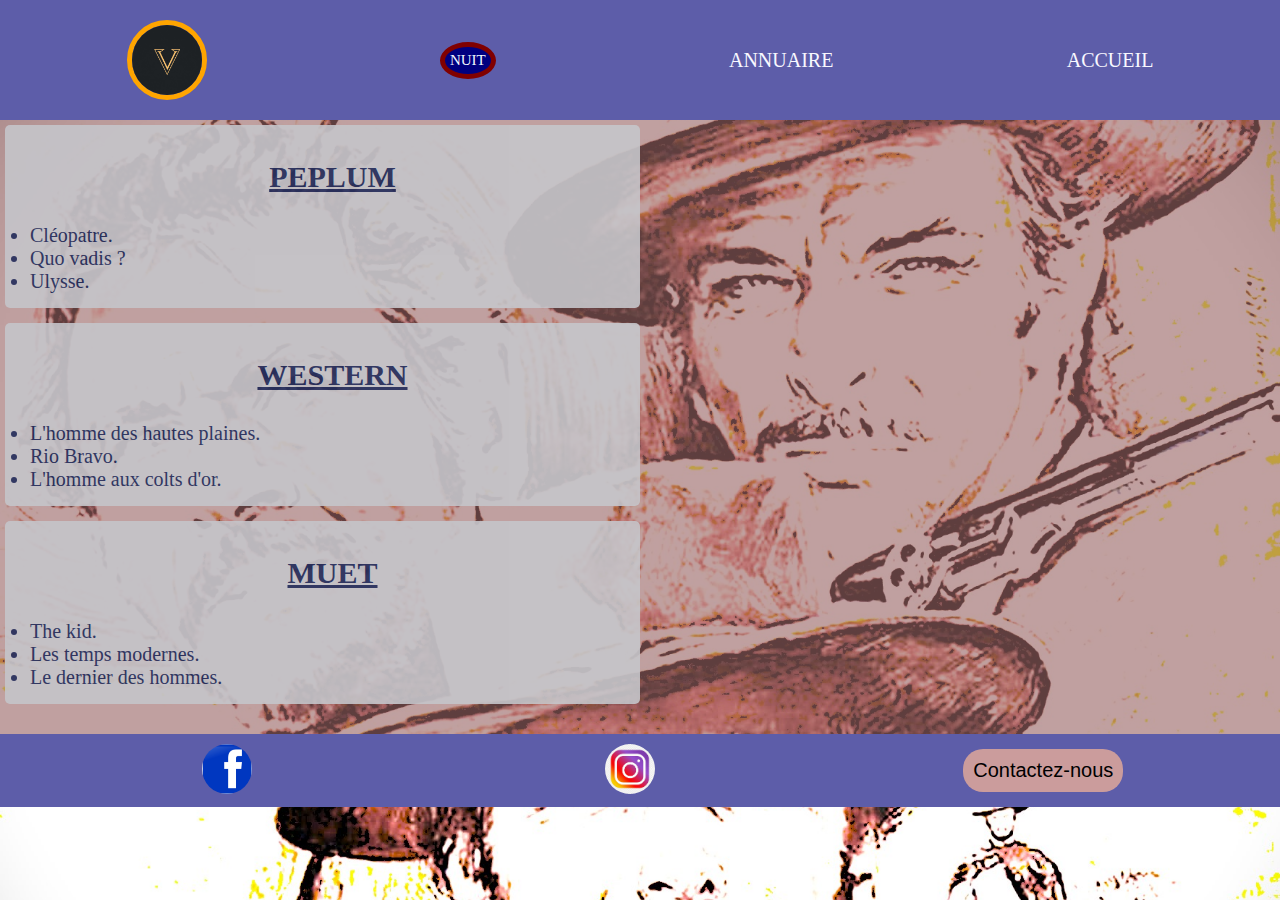
==== categories.html @ 12bbc8a4 "Add files via upload" ====
<!DOCTYPE html>
<html lang="en">
  <head>
    <meta charset="UTF-8" />
    <meta name="viewport" content="width=device-width, initial-scale=1.0" />
    <link rel="stylesheet" href="style.css" />
    <title>Document</title>
  </head>
  <body>
    <header>
      <!-- Début de la navbar -->

      <nav>
        <!-- Liens vers les différentes pages  -->

        <a href="index.html"
          ><img class="logo" src="./assets/logo.jpg" alt="logo vint'age"
        /></a>

        <button id="toggleButton">NUIT</button>

        <a href="categories.html">ANNUAIRE</a>

        <a href="index.html">ACCUEIL</a>
      </nav>
      <!-- Fin de la nav bar -->
    </header>

    <!-- debut de l'annuaire  -->
    <main class="categories">
      <ul class="peplum">
        <h3 class="h3t">PEPLUM</h3>
        <li>Cléopatre.</li>
        <li>Quo vadis ?</li>
        <li>Ulysse.</li>
      </ul>
      <ul class="western">
        <h3 class="h3t">WESTERN</h3>
        <li>L'homme des hautes plaines.</li>
        <li>Rio Bravo.</li>
        <li>L'homme aux colts d'or.</li>
      </ul>
      <ul class="muet">
        <h3 class="h3t">MUET</h3>
        <li>The kid.</li>
        <li>Les temps modernes.</li>
        <li>Le dernier des hommes.</li>
      </ul>
    </main>

    <!-- Fin de l'annuaire -->

    <footer>
      <!-- Début des liens de contact et réseaux sociaux  -->

      <a href="www.facebook handiblog"
        ><img class="facebook" src="./assets/FB.jpg" alt="logo facebook"
      /></a>

      <a href="instagram handiblog"
        ><img class="instagram" src="./assets/insta.webp" alt="logo instagram"
      /></a>

      <a class="contact" href="contact.html">Contactez-nous</a>

      <!-- Fin du bloc footer  -->
    </footer>
    <script src="script.js"></script>
  </body>
</html>
---- style.css ----
html {
  background-image: url(./assets/lebon.jpg);
  background-size: cover;
  width: 100%;
  height: 100%;
}

body {
  margin: 0;
  background-color: #9865659d;
  color: rgb(35, 45, 92);
  transition: background-color 0.5s, color 0.5s;
  font-family: Georgia, "Times New Roman", Times, serif;
}

/* ----------------------------- la navbar + logo-------------------------  */

nav {
  background-color: #5d5da9;
  height: 10%;
  text-align: center;
  align-items: center;
  padding: 10px;
  font-family: Georgia, "Times New Roman", Times, serif, sans-serif;
  font-size: 20px;
  color: #f8f8ff;
  text-decoration: none;
  display: flex;
  justify-content: space-around;
}
.logo {
  width: 70px;
  height: 70px;
  border-radius: 50px;
  border: solid, 5px, orange;
  float: left;
}

/* ---------Bouton jour/nuit--------------------- */
#toggleButton {
  color: aliceblue;
  font-family: Georgia, "Times New Roman", Times, serif;
  font-size: 15px;
  border: 5px solid #800000;
  background-color: #000080;
  border-radius: 50%;
  padding: 5px;
}
a {
  color: #f8f8ff;
  text-decoration: none;
}
/* }----------mode nuit---------------------  */

body.dark-mode {
  background-color: rgb(8, 4, 61);
  color: white;
}
/* 

/* ---------------barre de recherche--------------  */
.search-container {
  display: flex;

  align-items: center;
}

#searchBar {
  padding: 5px;
  font-size: 15px;
  border: 1px solid #ccc;
  border-radius: 4px 0 0 4px;
  outline: none;
}

button {
  padding: 5px;
  font-size: 15px;
  border: 1px solid #ccc;
  border-left: none;
  border-radius: 0 4px 4px 0;
  background-color: #986565;
  color: white;
  cursor: pointer;
}

button:hover {
  background-color: #0056b3;
}
/* ----------------TITRE H1---------------   */
.titre,
.titres {
  width: 500px;
  font-family: Georgia, "Times New Roman", Times, serif;
  text-align: center;
  text-decoration: underline;
  font-size: 70px;
  color: #000080;
  background-color: #f8f8ff;
  margin: 10px auto;
  padding: 5px;
  border-radius: 20px;
  opacity: 70%;
}

/* -----------------carousel------------------ */
.carousel {
  position: relative;
  width: 600px;
  height: 800px;
  max-width: 600px;
  margin: 3em auto;
  aspect-ratio: 16/9;
  overflow: hidden;
  display: flex;
  background-color: white;
  border-radius: 2em;
  box-shadow: rgba(0, 0, 0, 0.17) 0px -23px 25px 0px inset,
    rgba(0, 0, 0, 0.15) 0px -36px 30px 0px inset,
    rgba(0, 0, 0, 0.1) 0px -79px 40px 0px inset, rgba(0, 0, 0, 0.06) 0px 2px 1px,
    rgba(0, 0, 0, 0.09) 0px 4px 2px, rgba(0, 0, 0, 0.09) 0px 8px 4px,
    rgba(0, 0, 0, 0.09) 0px 16px 8px, rgba(0, 0, 0, 0.09) 0px 32px 16px;
}
.slide {
  display: inline-block;
  position: absolute;
  width: 100%;
  height: 100%;
  opacity: 0;
  transition: opacity 1s;
}
.slide.active {
  opacity: 1;
}
.slide img {
  width: 100%;
  height: 100%;
  object-fit: cover;
}
.controls {
  position: absolute;
  bottom: 0;
  width: 100%;
  height: 100%;
  display: flex;
  justify-content: center;
  align-items: center;
}
.prev,
.next {
  position: absolute;
  font-size: 3em;
  font-weight: bold;
  padding: 10px;
  cursor: pointer;
  color: black;
  text-decoration: none;
}
.prev {
  left: 0px;
}
.next {
  right: 0px;
}
/* ------------------------------------------------------  */

.presentation {
  font-family: Georgia, "Times New Roman", Times, serif;
  font-size: 30px;
  background-color: #c5c5ca;
  opacity: 90%;
  margin: 10px 15%;
  padding: 5px 2px;
  border-radius: 20px;
}
.presentationTexte {
  margin: auto;
}

/* ------------Formulaire de contact---------------- */

.h3Contact {
  width: 250px;
  text-align: center;
  text-decoration: underline;
  font-family: Georgia, "Times New Roman", Times, serif;
  font-size: 30px;
  background-color: #c5c5ca;
  margin: 10px auto;
  border-radius: 20px;
}
.formContact {
  display: flex;
  flex-direction: column;
  width: 30%;
  min-width: 300px;
  padding: 0 20%;
  margin: 10px auto;
}
.inputContact {
  margin: 10px 10%;
  padding: 5px;
  border: 3px solid #007acc;
}
.textaContact {
  width: 100%;
  border: 3px solid #007acc;
  margin-top: 5px;
}
.submitContact {
  margin: 10px 80px 30px 80px;
  padding: 5px;
  border-radius: 20px;
  background-color: #28a745;
}
.submitContact:hover {
  background-color: #5435dc; /* On modifie la couleur du fond au passage de la souris */
}

footer {
  display: flex;
  justify-content: space-around;
  background-color: #5d5da9;
}

.contact {
  font-size: 20px;
  font-family: Arial, Helvetica, sans-serif;
  text-decoration: none;
  text-align: center;
  color: black;
  padding: 10px;
  margin: 15px;
  background-color: #cb9c9c;
  border-radius: 20px;
}
.contact:hover {
  background-color: #a25b38; /* On modifie la couleur du fond au passage de la souris */
}
.facebook {
  height: 50px;
  width: 50px;
  padding: 0 50px;
  margin: 10px;
  border-radius: 50%;
}
.instagram {
  height: 50px;
  width: 50px;
  margin: 10px;
  border-radius: 50%;
}
/* --------------------------------------- */

/* ---------------annuaire--------------------- */

.h3t {
  text-align: center;
}

.categories {
  font-family: Georgia, "Times New Roman", Times, serif;
  font-size: 20px;
}
.peplum {
  background-color: #c5c5ca;
  padding: 5px 5px 15px 25px;
  margin: 5px 50% 15px 5px;
  border-radius: 5px;
  opacity: 90%;
}
.western {
  background-color: #c5c5ca;
  padding: 5px 5px 15px 25px;
  margin: 5px 50% 15px 5px;
  border-radius: 5px;
  opacity: 90%;
}
.muet {
  background-color: #c5c5ca;
  padding: 5px 5px 15px 25px;
  margin: 5px 50% 30px 5px;
  border-radius: 5px;
  opacity: 90%;
}

/* -------------------fiche film----------------------------------  */
.titrejs {
  font-size: 60px;
}
.anneejs {
  font-size: 20px;
  font-family: Georgia, "Times New Roman", Times, serif;
  width: 200px;
  margin: 30px auto;
}
.posterjs {
  width: 400px;
  height: 550px;
  border-radius: 11px;
}
.acteursjs {
  font-size: 20px;
  font-family: Georgia, "Times New Roman", Times, serif;
}
.textejs {
  font-size: 20px;
  font-family: Georgia, "Times New Roman", Times, serif;
  margin: 40px;
}
/* --------------------------------------------------------------------------------------------------------  */
h2 {
  text-align: center;
  text-decoration: underline;
  background-color: #c5c5ca;
  opacity: 90%;
  border-radius: 20px;
  padding: 10px;
  margin: 0 35%;
  margin-top: 10px;
}
h3 {
  text-align: center;
  text-decoration: underline;
  font-size: 30px;
}
p {
  text-align: center;
  background-color: #c5c5ca;
  opacity: 90%;
  margin: 0 20% 20px 20%;
  padding: 15px;
  border-radius: 20px;
}
img {
  margin: 10px auto;
  display: block;
  height: 400px;
  width: 300px;
}
.detail {
  width: 300px;
  font-family: Georgia, "Times New Roman", Times, serif;
  text-align: center;
  text-decoration: underline;
  font-size: 25px;
  color: #000080;
  background-color: #f8f8ff;
  margin: 10px auto;
  padding: 5px;
  border-radius: 20px;
  opacity: 70%;
  display: block;
}

@media screen and (max-width: 700px) {
  /* nav {
    display: flex;
    flex-wrap: wrap;
    align-items: center;
  } */
  .titrejs {
    font-size: 30px;
    width: 50vw;
    margin: 10px auto;
  }
  .titres {
    font-size: 30px;
    width: 50vw;
  }
}
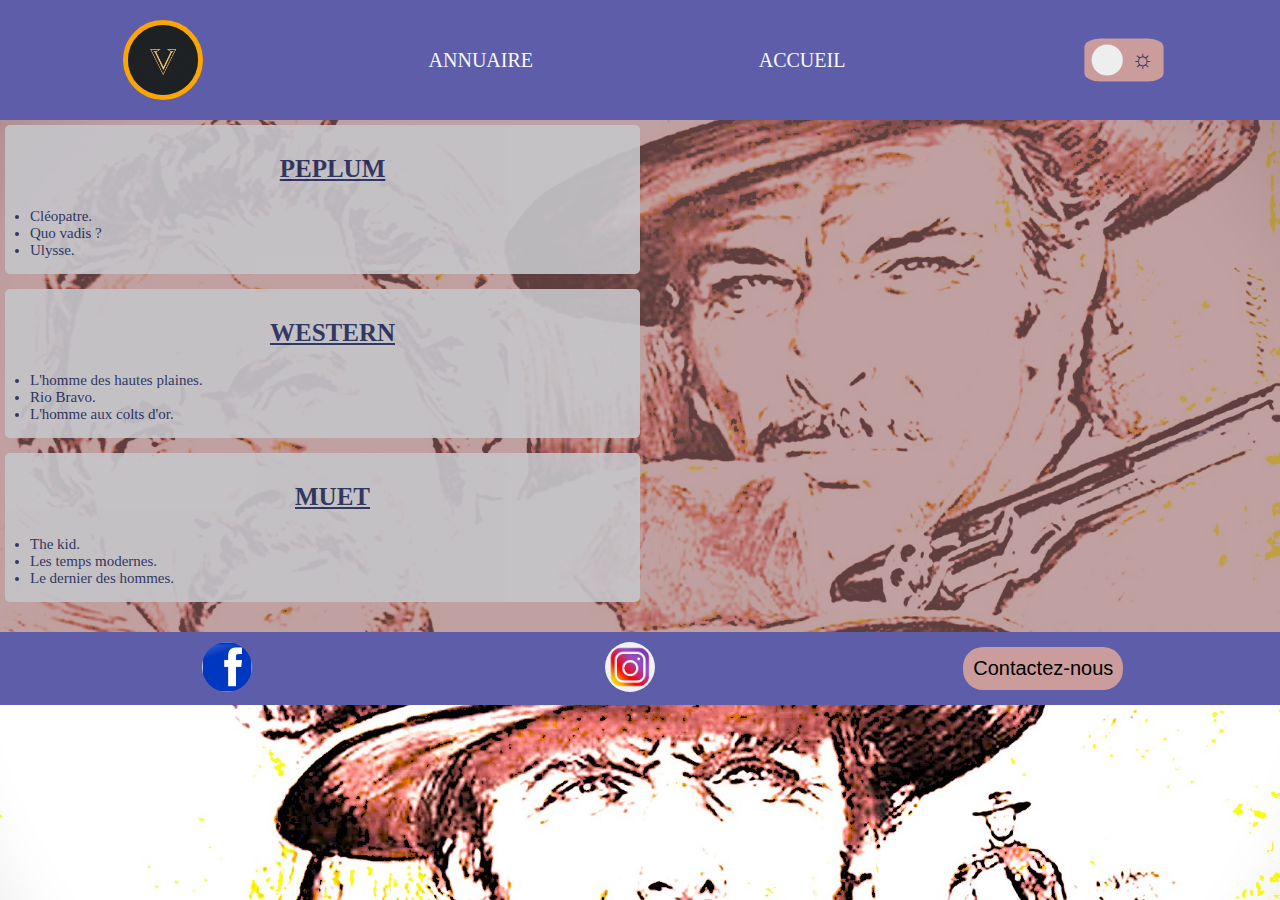
==== commit 3c4fea36: "Add files via upload" ====
--- a/categories.html
+++ b/categories.html
@@ -17,11 +17,18 @@
           ><img class="logo" src="./assets/logo.jpg" alt="logo vint'age"
         /></a>
 
-        <button id="toggleButton">NUIT</button>
+        <a href="categories.html" class="navA">ANNUAIRE</a>
 
-        <a href="categories.html">ANNUAIRE</a>
+        <a href="index.html" class="navAc">ACCUEIL</a>
 
-        <a href="index.html">ACCUEIL</a>
+        <div class="toggle">
+          <input type="checkbox" class="checkbox" id="darkMode" />
+          <label for="darkMode" class="label">
+            <span class="moon">&#9790;</span>
+            <span class="sun">&#9788;</span>
+            <div class="circle"></div>
+          </label>
+        </div>
       </nav>
       <!-- Fin de la nav bar -->
     </header>
--- a/style.css
+++ b/style.css
@@ -22,10 +22,8 @@
   align-items: center;
   padding: 10px;
   font-family: Georgia, "Times New Roman", Times, serif, sans-serif;
-  font-size: 20px;
-  color: #f8f8ff;
-  text-decoration: none;
-  display: flex;
+  display: flex;
+  /* flex-wrap: wrap; */
   justify-content: space-around;
 }
 .logo {
@@ -35,39 +33,91 @@
   border: solid, 5px, orange;
   float: left;
 }
-
-/* ---------Bouton jour/nuit--------------------- */
-#toggleButton {
-  color: aliceblue;
-  font-family: Georgia, "Times New Roman", Times, serif;
-  font-size: 15px;
-  border: 5px solid #800000;
-  background-color: #000080;
-  border-radius: 50%;
-  padding: 5px;
-}
-a {
+.navA {
+  font-size: 20px;
   color: #f8f8ff;
   text-decoration: none;
 }
+.navAc {
+  font-size: 20px;
+  color: #f8f8ff;
+  text-decoration: none;
+}
+
+/* ---------Bouton jour/nuit--------------------- */
+.toggle {
+  right: 20px;
+  top: 40px;
+  margin-left: 20px;
+}
+.checkbox {
+  display: none;
+}
+.checkbox:checked + .label .circle {
+  transform: translate(29px);
+}
+
+.label {
+  background: #cb9c9c;
+  height: 26px;
+  width: 50px;
+  padding: 5px 8px;
+  border-radius: 20%;
+  cursor: pointer;
+  display: grid;
+  grid-template-columns: 50% 50%;
+  align-items: center;
+  position: relative;
+  transform: scale(1.2);
+}
+.moon,
+.sun {
+  font-size: 1.3rem;
+  text-align: center;
+}
+.sun {
+  transform: translate(3px, -1px);
+}
+.moon {
+  transform: translate(-3px, -1px) rotate(-10deg);
+}
+.circle {
+  background: #eee;
+  border-radius: 50%;
+  height: 26px;
+  width: 26px;
+  position: absolute;
+  top: 5px;
+  left: 6px;
+  transition: transform 0.4s cubic-bezier(0.45, -1.12, 0.35, 1.78);
+}
+
 /* }----------mode nuit---------------------  */
 
-body.dark-mode {
+.dark {
   background-color: rgb(8, 4, 61);
   color: white;
 }
+.dark .label {
+  box-shadow: 2px 2px 2px #a25b38;
+  background: #000080;
+}
+.dark .circle {
+  background: #a25b38;
+}
 /* 
 
 /* ---------------barre de recherche--------------  */
 .search-container {
   display: flex;
-
+  justify-content: center;
   align-items: center;
+  margin-top: 30px;
 }
 
 #searchBar {
   padding: 5px;
-  font-size: 15px;
+  font-size: 20px;
   border: 1px solid #ccc;
   border-radius: 4px 0 0 4px;
   outline: none;
@@ -75,11 +125,11 @@
 
 button {
   padding: 5px;
-  font-size: 15px;
+  font-size: 20px;
   border: 1px solid #ccc;
   border-left: none;
   border-radius: 0 4px 4px 0;
-  background-color: #986565;
+  background-color: #000080;
   color: white;
   cursor: pointer;
 }
@@ -101,6 +151,9 @@
   padding: 5px;
   border-radius: 20px;
   opacity: 70%;
+}
+.titres {
+  margin-top: 60px;
 }
 
 /* -----------------carousel------------------ */
@@ -162,19 +215,23 @@
 .next {
   right: 0px;
 }
-/* ------------------------------------------------------  */
+/* ---------------Texte de présentation----------------  */
 
 .presentation {
+  grid-template-rows: 300px;
   font-family: Georgia, "Times New Roman", Times, serif;
   font-size: 30px;
-  background-color: #c5c5ca;
-  opacity: 90%;
-  margin: 10px 15%;
+  margin: 10px 30px;
   padding: 5px 2px;
   border-radius: 20px;
+  grid-column-gap: 20px;
 }
 .presentationTexte {
   margin: auto;
+  grid-column: 1/2;
+  grid-row: 1/2;
+  background-color: #c5c5ca;
+  opacity: 90%;
 }
 
 /* ------------Formulaire de contact---------------- */
@@ -256,11 +313,12 @@
 
 .h3t {
   text-align: center;
+  font-size: 25px;
 }
 
 .categories {
   font-family: Georgia, "Times New Roman", Times, serif;
-  font-size: 20px;
+  font-size: 15px;
 }
 .peplum {
   background-color: #c5c5ca;
@@ -285,6 +343,7 @@
 }
 
 /* -------------------fiche film----------------------------------  */
+
 .titrejs {
   font-size: 60px;
 }
@@ -295,8 +354,8 @@
   margin: 30px auto;
 }
 .posterjs {
-  width: 400px;
-  height: 550px;
+  width: 450px;
+  height: 650px;
   border-radius: 11px;
 }
 .acteursjs {
@@ -352,20 +411,33 @@
   opacity: 70%;
   display: block;
 }
-
-@media screen and (max-width: 700px) {
-  /* nav {
+.affiche0 {
+  height: 600px;
+  width: 450px;
+}
+
+@media screen and (max-width: 750px) {
+  nav {
     display: flex;
     flex-wrap: wrap;
     align-items: center;
-  } */
+  }
   .titrejs {
     font-size: 30px;
     width: 50vw;
     margin: 10px auto;
   }
+  .posterjs {
+    width: 400px;
+    height: 550px;
+    border-radius: 11px;
+  }
   .titres {
     font-size: 30px;
     width: 50vw;
   }
-}
+
+  .presentationTexte {
+    font-size: 20px;
+  }
+}
